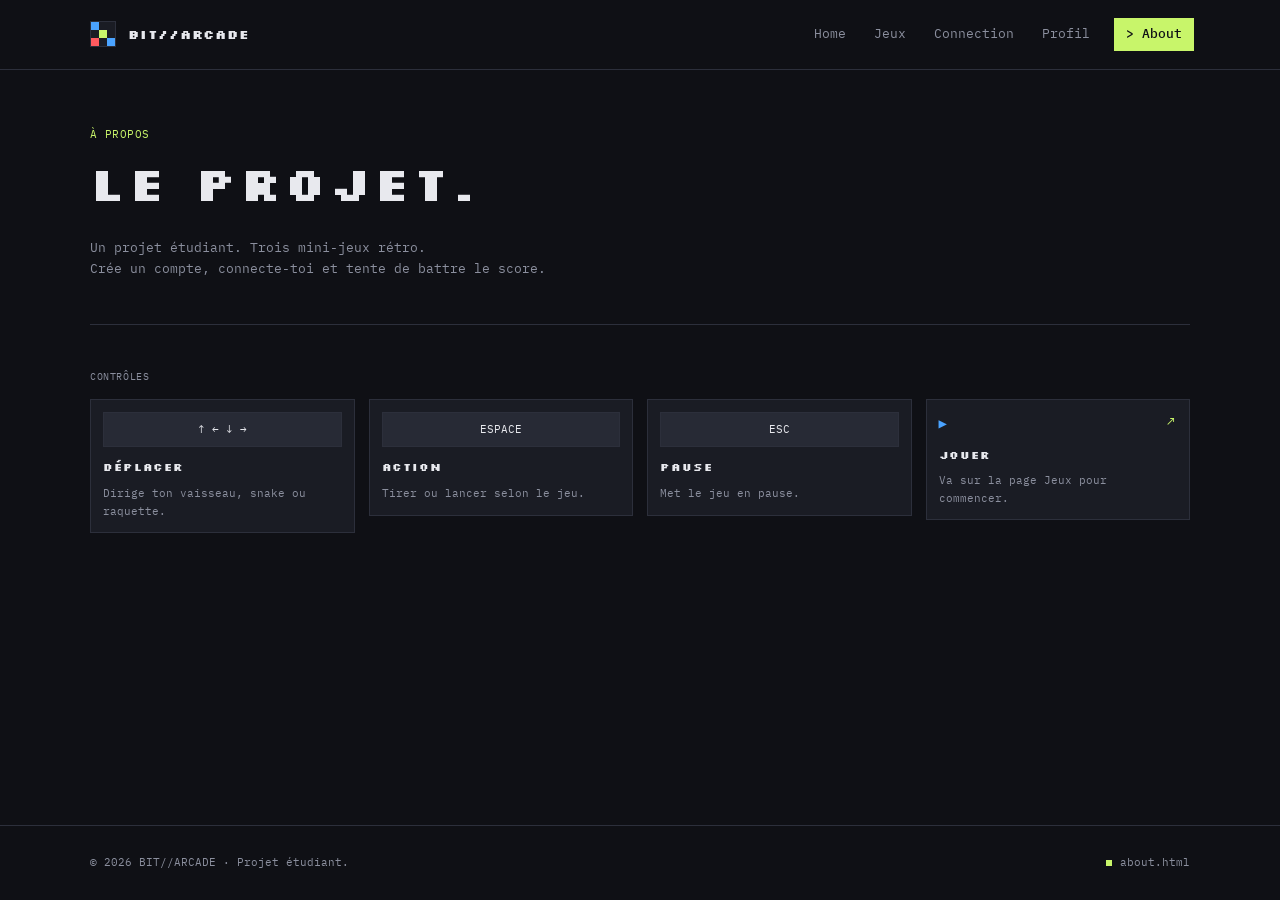
==== src/about/index.html @ 81d7b492 "fix liens hypertext, lien css, placement de fichiers et script en trop" ====
<!DOCTYPE html>
<html lang="fr">
<head>
  <meta charset="UTF-8">
  <meta name="viewport" content="width=device-width, initial-scale=1">
  <title>À propos · BIT//ARCADE</title>
  <link rel="stylesheet" href="./../assets/style.css">
</head>
<body>
  <header class="site-header">
    <div class="container">
      <a class="logo" href="index.html" aria-label="BIT//ARCADE, accueil">
        <span class="logo-mark" aria-hidden="true"><i></i><i></i><i></i><i></i><i></i><i></i><i></i><i></i><i></i></span>
        BIT//ARCADE
      </a>
      <nav class="nav" aria-label="Navigation principale">
        <a href="./../index.html">Home</a>
        <a href="jeux.html">Jeux</a>
        <a href="connexion.html">Connection</a>
        <a href="./../compte/profil.html">Profil</a>
        <a href="index.html" aria-current="page">About</a>
      </nav>
    </div>
  </header>
  <main>
    <div class="container">
      <p class="eyebrow">À propos</p>
      <h1>Le projet.</h1>
      <p class="lead">Un projet étudiant. Trois mini-jeux rétro.<br>Crée un compte, connecte-toi et tente de battre le score.</p>

      <hr class="divider">

      <p class="label">Contrôles</p>
      <div class="grid grid-4">
        <div class="card">
          <div class="key">↑ ← ↓ →</div>
          <h3>Déplacer</h3>
          <p>Dirige ton vaisseau, snake ou raquette.</p>
        </div>
        <div class="card">
          <div class="key">ESPACE</div>
          <h3>Action</h3>
          <p>Tirer ou lancer selon le jeu.</p>
        </div>
        <div class="card">
          <div class="key">ESC</div>
          <h3>Pause</h3>
          <p>Met le jeu en pause.</p>
        </div>
        <a class="card card-link" href="jeux.html">
          <span class="icon" aria-hidden="true">▶</span><span class="arrow" aria-hidden="true">↗</span>
          <h3>Jouer</h3>
          <p>Va sur la page Jeux pour commencer.</p>
        </a>
      </div>
    </div>
  </main>
  <footer class="site-footer">
    <div class="container">
      <span>© 2026 BIT//ARCADE · Projet étudiant.</span>
      <span class="file">about.html</span>
    </div>
  </footer>
</body>
</html>
---- src/assets/style.css ----
@import url('https://fonts.googleapis.com/css2?family=IBM+Plex+Mono:wght@400;500&family=Silkscreen:wght@400;700&display=swap');

:root {
  --bg: #0f1015;
  --panel: #1a1c24;
  --line: #2c2f3b;
  --text: #e8e9ee;
  --muted: #8b8f9e;
  --accent: #c8f56a;
  --accent-ink: #0f1015;
  --pixel: 'Silkscreen', 'Courier New', monospace;
  --mono: 'IBM Plex Mono', ui-monospace, Menlo, Consolas, monospace;
}

* { box-sizing: border-box; margin: 0; padding: 0; }
html { height: 100%; }
body {
  min-height: 100%;
  display: flex;
  flex-direction: column;
  background: var(--bg);
  color: var(--text);
  font-family: var(--mono);
  font-size: 13px;
  line-height: 1.6;
}
a { color: inherit; text-decoration: none; }
:focus-visible { outline: 2px solid var(--accent); outline-offset: 3px; }

.container { width: min(1100px, 100% - 48px); margin-inline: auto; }

/* Header */
.site-header { border-bottom: 1px solid var(--line); }
.site-header .container {
  display: flex; align-items: center; justify-content: space-between;
  gap: 16px; flex-wrap: wrap; padding-block: 18px;
}
.logo { display: flex; align-items: center; gap: 12px; font-family: var(--pixel); font-weight: 700; letter-spacing: .06em; }
.logo-mark {
  width: 26px; height: 26px; display: grid; grid-template-columns: repeat(3, 1fr);
  background: var(--panel); border: 1px solid var(--line);
}
.logo-mark i:nth-child(1) { background: #4aa3ff; }
.logo-mark i:nth-child(5) { background: var(--accent); }
.logo-mark i:nth-child(7) { background: #ff5a5f; }
.logo-mark i:nth-child(9) { background: #4aa3ff; }
.nav { display: flex; align-items: center; gap: 28px; flex-wrap: wrap; }
.nav a { color: var(--muted); padding: 6px 0; transition: color .15s; }
.nav a:hover { color: var(--text); }
.nav a[aria-current="page"] {
  background: var(--accent); color: var(--accent-ink); font-weight: 500;
  padding: 6px 12px; margin-inline: -4px;
}
.nav a[aria-current="page"]::before { content: "> "; }

/* Main */
main { flex: 1; padding-block: 56px; }
.eyebrow { color: var(--accent); font-size: 11px; text-transform: uppercase; letter-spacing: .04em; }
h1 { font-family: var(--pixel); font-weight: 700; font-size: clamp(32px, 6vw, 48px); letter-spacing: .06em; line-height: 1.1; margin: 14px 0 28px; text-transform: uppercase; }
.lead { color: var(--muted); max-width: 60ch; }
.divider { border: 0; border-top: 1px solid var(--line); margin-block: 44px; }
.label { color: var(--muted); font-size: 10px; text-transform: uppercase; letter-spacing: .06em; margin-bottom: 14px; }

/* Cards */
.grid { display: grid; gap: 14px; align-items: start; }
.grid-4 { grid-template-columns: repeat(4, 1fr); }
.grid-3 { grid-template-columns: repeat(3, 1fr); }
.card { background: var(--panel); border: 1px solid var(--line); padding: 12px; }
.card h3 { font-family: var(--pixel); font-weight: 700; font-size: 11px; letter-spacing: .08em; text-transform: uppercase; margin-top: 12px; }
.card p { color: var(--muted); font-size: 11px; margin-top: 8px; }
.key {
  background: #272a35; border: 1px solid var(--line); text-align: center;
  padding: 8px; font-size: 11px; color: var(--text);
}
.card-link { display: block; position: relative; transition: border-color .15s; }
.card-link:hover { border-color: var(--accent); }
.card-link .arrow { position: absolute; top: 12px; right: 14px; color: var(--accent); }
.card-link .icon { color: #4aa3ff; font-size: 14px; }

/* Profile */
.player { font-family: var(--pixel); font-weight: 700; font-size: 24px; letter-spacing: .06em; text-transform: uppercase; }
.score-card .star { color: var(--accent); font-size: 14px; }
.score-card .value { font-family: var(--pixel); font-weight: 700; font-size: 20px; color: var(--accent); margin-top: 8px; letter-spacing: .06em; }
.score-card .date { color: var(--muted); font-size: 10px; margin-top: 10px; }
.score-card .name { margin-top: 10px; }
.btn {
  font: inherit; font-family: var(--pixel); font-size: 11px; letter-spacing: .08em; text-transform: uppercase;
  background: transparent; color: var(--text); border: 1px solid var(--muted);
  padding: 12px 16px; cursor: pointer; transition: background .15s, color .15s, border-color .15s;
}
.btn:hover { background: var(--accent); color: var(--accent-ink); border-color: var(--accent); }

/* Footer */
.site-footer { border-top: 1px solid var(--line); color: var(--muted); font-size: 11px; }
.site-footer .container { display: flex; justify-content: space-between; gap: 16px; flex-wrap: wrap; padding-block: 28px; }
.site-footer .file::before { content: ""; display: inline-block; width: 6px; height: 6px; background: var(--accent); margin-right: 8px; }

@media (max-width: 900px) { .grid-4 { grid-template-columns: repeat(2, 1fr); } .grid-3 { grid-template-columns: 1fr; } }
@media (max-width: 520px) { .grid-4 { grid-template-columns: 1fr; } .nav { gap: 16px; } main { padding-block: 40px; } }
@media (prefers-reduced-motion: reduce) { * { transition: none !important; } }
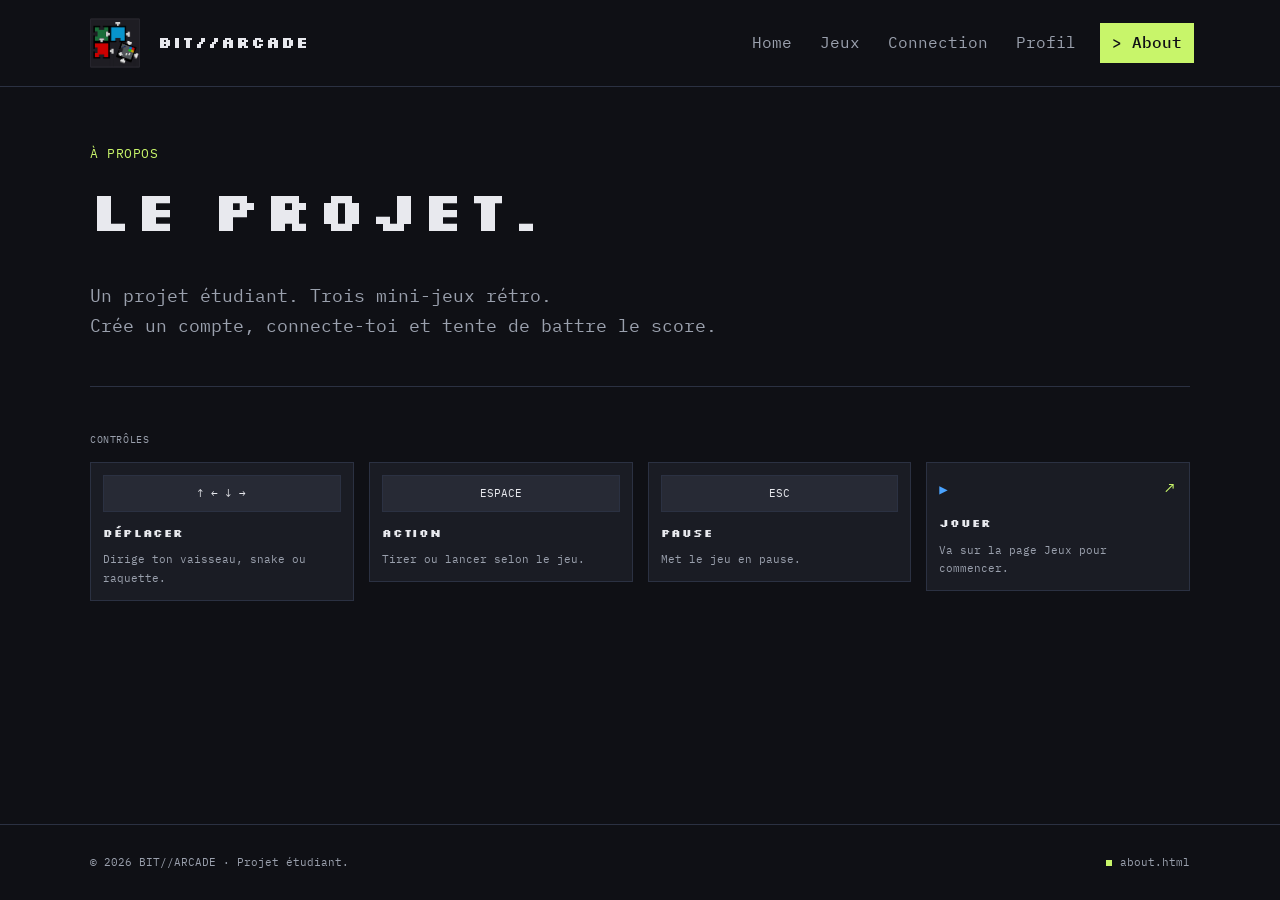
==== commit fdf2bf91: "merge" ====
--- a/src/about/index.html
+++ b/src/about/index.html
@@ -10,15 +10,15 @@
   <header class="site-header">
     <div class="container">
       <a class="logo" href="index.html" aria-label="BIT//ARCADE, accueil">
-        <span class="logo-mark" aria-hidden="true"><i></i><i></i><i></i><i></i><i></i><i></i><i></i><i></i><i></i></span>
+        <img src="./../assets/logo.png" alt="Logo BIT//ARCADE">
         BIT//ARCADE
       </a>
       <nav class="nav" aria-label="Navigation principale">
         <a href="./../index.html">Home</a>
-        <a href="jeux.html">Jeux</a>
-        <a href="connexion.html">Connection</a>
+        <a href="./../jeux/index.html">Jeux</a>
+        <a href="./../compte/index.html">Connection</a>
         <a href="./../compte/profil.html">Profil</a>
-        <a href="index.html" aria-current="page">About</a>
+        <a href="./../index.html" aria-current="page">About</a>
       </nav>
     </div>
   </header>
@@ -47,7 +47,7 @@
           <h3>Pause</h3>
           <p>Met le jeu en pause.</p>
         </div>
-        <a class="card card-link" href="jeux.html">
+        <a class="card card-link" href="./../jeux/index.html">
           <span class="icon" aria-hidden="true">▶</span><span class="arrow" aria-hidden="true">↗</span>
           <h3>Jouer</h3>
           <p>Va sur la page Jeux pour commencer.</p>
--- a/src/assets/style.css
+++ b/src/assets/style.css
@@ -1,19 +1,41 @@
 @import url('https://fonts.googleapis.com/css2?family=IBM+Plex+Mono:wght@400;500&family=Silkscreen:wght@400;700&display=swap');
 
 :root {
-  --bg: #0f1015;
-  --panel: #1a1c24;
-  --line: #2c2f3b;
-  --text: #e8e9ee;
-  --muted: #8b8f9e;
-  --accent: #c8f56a;
+  /* Couleurs */
+  --bg:         #0f1015;
+  --panel:      #1a1c24;
+  --panel-2:    #181d29;
+  --key:        #272a35;
+  --line:       #2b3142;
+  --text:       #e8e9ee;
+  --muted:      #9aa0ad;
+  --accent:     #c8f56a;
   --accent-ink: #0f1015;
+  --blue:       #4aa3ff;
+  --red:        #ff5a5f;
+
+  /* Typographie */
   --pixel: 'Silkscreen', 'Courier New', monospace;
-  --mono: 'IBM Plex Mono', ui-monospace, Menlo, Consolas, monospace;
-}
-
-* { box-sizing: border-box; margin: 0; padding: 0; }
+  --mono:  'IBM Plex Mono', ui-monospace, Menlo, Consolas, monospace;
+
+  /* Rythme */
+  --gap: 15px;
+}
+
+
+/* ---------------------------------------------------------
+   02. RESET & BASE
+   --------------------------------------------------------- */
+*,
+*::before,
+*::after {
+  box-sizing: border-box;
+  margin: 0;
+  padding: 0;
+}
+
 html { height: 100%; }
+
 body {
   min-height: 100%;
   display: flex;
@@ -21,80 +43,559 @@
   background: var(--bg);
   color: var(--text);
   font-family: var(--mono);
+  font-size: 16px;
+  line-height: 1.7;
+}
+
+a {
+  color: inherit;
+  text-decoration: none;
+}
+
+img { max-width: 100%; }
+
+:focus-visible {
+  outline: 2px solid var(--accent);
+  outline-offset: 3px;
+}
+
+
+/* ---------------------------------------------------------
+   03. MISE EN PAGE
+   --------------------------------------------------------- */
+
+/* Conteneur « oldstyle » (largeur de lecture) */
+.container {
+  width: min(1100px, 100% - 48px);
+  margin-inline: auto;
+}
+
+/* Conteneur « style.css » (largeur pleine) */
+.conteneur {
+  width: 100%;
+  max-width: 1500px;
+  margin: 0 auto;
+  padding: 0 24px;
+}
+
+main { flex: 1; }
+
+/* Reproduit l'ancien `main { padding-block: 56px }` sans écraser
+   les espacements propres aux sections du nouveau design. */
+main > .container,
+main.container { padding-block: 56px; }
+
+
+/* ---------------------------------------------------------
+   04. EN-TÊTE & NAVIGATION
+   --------------------------------------------------------- */
+
+/* --- Variante oldstyle --- */
+.site-header { border-bottom: 1px solid var(--line); }
+
+.site-header .container {
+  display: flex;
+  align-items: center;
+  justify-content: space-between;
+  gap: 16px;
+  flex-wrap: wrap;
+  padding-block: 18px;
+}
+
+/* --- Variante style.css --- */
+header { border-bottom: 2px solid var(--line); }
+
+header .conteneur {
+  display: flex;
+  justify-content: space-between;
+  align-items: center;
+  height: 114px;
+}
+
+/* --- Logo (commun) --- */
+.logo {
+  display: flex;
+  align-items: center;
+  gap: 18px;
+  font-family: var(--pixel);
+  font-weight: 700;
+  letter-spacing: .06em;
+}
+
+.logo span {
+  font-family: var(--pixel);
+  font-size: 22px;
+  font-weight: 700;
+  letter-spacing: 1px;
+}
+
+.logo img {
+  width: 50px;
+  height: 50px;
+}
+
+/* Damier pixel de oldstyle */
+.logo-mark {
+  width: 26px;
+  height: 26px;
+  display: grid;
+  grid-template-columns: repeat(3, 1fr);
+  background: var(--panel);
+  border: 1px solid var(--line);
+}
+.logo-mark i:nth-child(1) { background: var(--blue); }
+.logo-mark i:nth-child(5) { background: var(--accent); }
+.logo-mark i:nth-child(7) { background: var(--red); }
+.logo-mark i:nth-child(9) { background: var(--blue); }
+
+/* --- Navigation oldstyle (.nav) --- */
+.nav {
+  display: flex;
+  align-items: center;
+  gap: 28px;
+  flex-wrap: wrap;
+}
+
+.nav a {
+  color: var(--muted);
+  padding: 6px 0;
+  transition: color .15s;
+}
+
+.nav a:hover { color: var(--text); }
+
+.nav a[aria-current="page"] {
+  background: var(--accent);
+  color: var(--accent-ink);
+  font-weight: 500;
+  padding: 6px 12px;
+  margin-inline: -4px;
+}
+
+.nav a[aria-current="page"]::before { content: "> "; }
+
+/* --- Navigation style.css (nav) --- */
+nav {
+  display: flex;
+  align-items: center;
+  gap: 8px;
+}
+
+nav a {
+  padding: 14px 25px;
+  color: var(--muted);
+  transition: color .15s, background .15s;
+}
+
+nav a:hover { color: var(--text); }
+
+nav a.actif {
+  background: var(--accent);
+  color: var(--accent-ink);
+  font-weight: 600;
+}
+
+
+/* ---------------------------------------------------------
+   05. TITRES & UTILITAIRES
+   --------------------------------------------------------- */
+h1, h2, h3 {
+  font-family: var(--pixel);
+  font-weight: 700;
+}
+
+h1 {
+  font-size: clamp(34px, 6vw, 56px);
+  line-height: 1.1;
+  letter-spacing: .06em;
+  text-transform: uppercase;
+  margin: 14px 0 40px;
+}
+
+/* Étiquettes / labels */
+.eyebrow,
+.etiquette {
+  color: var(--accent);
   font-size: 13px;
-  line-height: 1.6;
-}
-a { color: inherit; text-decoration: none; }
-:focus-visible { outline: 2px solid var(--accent); outline-offset: 3px; }
-
-.container { width: min(1100px, 100% - 48px); margin-inline: auto; }
-
-/* Header */
-.site-header { border-bottom: 1px solid var(--line); }
-.site-header .container {
-  display: flex; align-items: center; justify-content: space-between;
-  gap: 16px; flex-wrap: wrap; padding-block: 18px;
-}
-.logo { display: flex; align-items: center; gap: 12px; font-family: var(--pixel); font-weight: 700; letter-spacing: .06em; }
-.logo-mark {
-  width: 26px; height: 26px; display: grid; grid-template-columns: repeat(3, 1fr);
-  background: var(--panel); border: 1px solid var(--line);
-}
-.logo-mark i:nth-child(1) { background: #4aa3ff; }
-.logo-mark i:nth-child(5) { background: var(--accent); }
-.logo-mark i:nth-child(7) { background: #ff5a5f; }
-.logo-mark i:nth-child(9) { background: #4aa3ff; }
-.nav { display: flex; align-items: center; gap: 28px; flex-wrap: wrap; }
-.nav a { color: var(--muted); padding: 6px 0; transition: color .15s; }
-.nav a:hover { color: var(--text); }
-.nav a[aria-current="page"] {
-  background: var(--accent); color: var(--accent-ink); font-weight: 500;
-  padding: 6px 12px; margin-inline: -4px;
-}
-.nav a[aria-current="page"]::before { content: "> "; }
-
-/* Main */
-main { flex: 1; padding-block: 56px; }
-.eyebrow { color: var(--accent); font-size: 11px; text-transform: uppercase; letter-spacing: .04em; }
-h1 { font-family: var(--pixel); font-weight: 700; font-size: clamp(32px, 6vw, 48px); letter-spacing: .06em; line-height: 1.1; margin: 14px 0 28px; text-transform: uppercase; }
-.lead { color: var(--muted); max-width: 60ch; }
-.divider { border: 0; border-top: 1px solid var(--line); margin-block: 44px; }
-.label { color: var(--muted); font-size: 10px; text-transform: uppercase; letter-spacing: .06em; margin-bottom: 14px; }
-
-/* Cards */
-.grid { display: grid; gap: 14px; align-items: start; }
+  text-transform: uppercase;
+  letter-spacing: .04em;
+}
+
+.etiquette { margin-bottom: 30px; }
+
+.label {
+  color: var(--muted);
+  font-size: 10px;
+  text-transform: uppercase;
+  letter-spacing: .06em;
+  margin-bottom: 14px;
+}
+
+.lead,
+.blocprincipal p {
+  color: var(--muted);
+  max-width: 60ch;
+  font-size: 18px;
+}
+
+.divider {
+  border: 0;
+  border-top: 1px solid var(--line);
+  margin-block: 44px;
+}
+
+/* Sections « nouveau design » */
+.blocprincipal {
+  padding: 100px 0 80px;
+  border-bottom: 2px solid var(--line);
+}
+
+.selection {
+  padding: 60px 0 100px;
+}
+
+.selection > .conteneur > p {
+  color: var(--muted);
+  font-size: 14px;
+  text-transform: uppercase;
+  margin-bottom: 20px;
+}
+
+
+/* ---------------------------------------------------------
+   06. GRILLES
+   --------------------------------------------------------- */
+.grid {
+  display: grid;
+  gap: var(--gap);
+  align-items: start;
+}
+
 .grid-4 { grid-template-columns: repeat(4, 1fr); }
-.grid-3 { grid-template-columns: repeat(3, 1fr); }
-.card { background: var(--panel); border: 1px solid var(--line); padding: 12px; }
-.card h3 { font-family: var(--pixel); font-weight: 700; font-size: 11px; letter-spacing: .08em; text-transform: uppercase; margin-top: 12px; }
-.card p { color: var(--muted); font-size: 11px; margin-top: 8px; }
+
+.grid-3,
+.bloc {
+  display: grid;
+  grid-template-columns: repeat(3, 1fr);
+  gap: var(--gap);
+  align-items: start;
+}
+
+
+/* ---------------------------------------------------------
+   07. CARTES & BLOCS
+   --------------------------------------------------------- */
+
+/* --- Cartes oldstyle --- */
+.card {
+  background: var(--panel);
+  border: 1px solid var(--line);
+  padding: 12px;
+}
+
+.card h3 {
+  font-size: 11px;
+  letter-spacing: .08em;
+  text-transform: uppercase;
+  margin-top: 12px;
+}
+
+.card p {
+  color: var(--muted);
+  font-size: 11px;
+  margin-top: 8px;
+}
+
 .key {
-  background: #272a35; border: 1px solid var(--line); text-align: center;
-  padding: 8px; font-size: 11px; color: var(--text);
-}
-.card-link { display: block; position: relative; transition: border-color .15s; }
+  background: var(--key);
+  border: 1px solid var(--line);
+  text-align: center;
+  padding: 8px;
+  font-size: 11px;
+  color: var(--text);
+}
+
+.card-link {
+  display: block;
+  position: relative;
+  transition: border-color .15s;
+}
+
 .card-link:hover { border-color: var(--accent); }
-.card-link .arrow { position: absolute; top: 12px; right: 14px; color: var(--accent); }
-.card-link .icon { color: #4aa3ff; font-size: 14px; }
-
-/* Profile */
-.player { font-family: var(--pixel); font-weight: 700; font-size: 24px; letter-spacing: .06em; text-transform: uppercase; }
-.score-card .star { color: var(--accent); font-size: 14px; }
-.score-card .value { font-family: var(--pixel); font-weight: 700; font-size: 20px; color: var(--accent); margin-top: 8px; letter-spacing: .06em; }
-.score-card .date { color: var(--muted); font-size: 10px; margin-top: 10px; }
+
+.card-link .arrow {
+  position: absolute;
+  top: 12px;
+  right: 14px;
+  color: var(--accent);
+}
+
+.card-link .icon {
+  color: var(--blue);
+  font-size: 14px;
+}
+
+/* --- Blocs de jeux style.css --- */
+.blocjeux {
+  background: var(--panel-2);
+  border: 2px solid var(--line);
+  padding: 25px;
+}
+
+.blocjeu {
+  display: flex;
+  justify-content: space-between;
+  color: var(--accent);
+  font-size: 13px;
+  text-transform: uppercase;
+}
+
+.blocjeux h3 {
+  font-size: 16px;
+  text-transform: uppercase;
+  margin: 18px 0 12px;
+}
+
+.blocjeux p {
+  color: var(--muted);
+  margin-bottom: 14px;
+}
+
+.blocjeux .touches {
+  font-size: 13px;
+  text-transform: uppercase;
+  margin-bottom: 18px;
+}
+
+
+/* ---------------------------------------------------------
+   08. BOUTONS
+   --------------------------------------------------------- */
+
+/* --- Bouton « outline pixel » (oldstyle) --- */
+.btn {
+  font: inherit;
+  font-family: var(--pixel);
+  font-size: 11px;
+  letter-spacing: .08em;
+  text-transform: uppercase;
+  background: transparent;
+  color: var(--text);
+  border: 1px solid var(--muted);
+  padding: 12px 16px;
+  cursor: pointer;
+  transition: background .15s, color .15s, border-color .15s;
+}
+
+.btn:hover {
+  background: var(--accent);
+  color: var(--accent-ink);
+  border-color: var(--accent);
+}
+
+/* --- Bouton plein (style.css) --- */
+.bouton {
+  display: block;
+  background: var(--accent);
+  color: var(--accent-ink);
+  text-align: center;
+  font-weight: 600;
+  font-size: 14px;
+  text-transform: uppercase;
+  padding: 16px;
+  border: none;
+  cursor: pointer;
+  font-family: inherit;
+  transition: opacity .15s;
+}
+
+.bouton:hover { opacity: .85; }
+
+.blocprincipal .bouton {
+  display: inline-block;
+  margin-top: 40px;
+  padding: 16px 40px;
+}
+
+
+/* ---------------------------------------------------------
+   09. FORMULAIRES
+   --------------------------------------------------------- */
+.formulaire {
+  max-width: 480px;
+  margin: 0 auto;
+  padding: 80px 0 100px;
+}
+
+.formulaire h1 {
+  font-size: 40px;
+  margin-bottom: 30px;
+}
+
+.champ { margin-bottom: 20px; }
+
+.champ label {
+  display: block;
+  color: var(--muted);
+  font-size: 14px;
+  text-transform: uppercase;
+  margin-bottom: 8px;
+}
+
+.champ input {
+  width: 100%;
+  background: var(--panel-2);
+  border: 2px solid var(--line);
+  color: var(--text);
+  font-family: inherit;
+  font-size: 16px;
+  padding: 14px;
+  transition: border-color .15s;
+}
+
+.champ input:focus {
+  outline: none;
+  border-color: var(--accent);
+}
+
+.formulaire .bas {
+  margin-top: 25px;
+  color: var(--muted);
+  font-size: 14px;
+}
+
+.formulaire .bas a { color: var(--accent); }
+
+
+/* ---------------------------------------------------------
+   10. PROFIL / SCORES
+   --------------------------------------------------------- */
+.player {
+  font-family: var(--pixel);
+  font-weight: 700;
+  font-size: 24px;
+  letter-spacing: .06em;
+  text-transform: uppercase;
+}
+
+.score-card .star {
+  color: var(--accent);
+  font-size: 14px;
+}
+
+.score-card .value {
+  font-family: var(--pixel);
+  font-weight: 700;
+  font-size: 20px;
+  color: var(--accent);
+  margin-top: 8px;
+  letter-spacing: .06em;
+}
+
+.score-card .date {
+  color: var(--muted);
+  font-size: 10px;
+  margin-top: 10px;
+}
+
 .score-card .name { margin-top: 10px; }
-.btn {
-  font: inherit; font-family: var(--pixel); font-size: 11px; letter-spacing: .08em; text-transform: uppercase;
-  background: transparent; color: var(--text); border: 1px solid var(--muted);
-  padding: 12px 16px; cursor: pointer; transition: background .15s, color .15s, border-color .15s;
-}
-.btn:hover { background: var(--accent); color: var(--accent-ink); border-color: var(--accent); }
-
-/* Footer */
-.site-footer { border-top: 1px solid var(--line); color: var(--muted); font-size: 11px; }
-.site-footer .container { display: flex; justify-content: space-between; gap: 16px; flex-wrap: wrap; padding-block: 28px; }
-.site-footer .file::before { content: ""; display: inline-block; width: 6px; height: 6px; background: var(--accent); margin-right: 8px; }
-
-@media (max-width: 900px) { .grid-4 { grid-template-columns: repeat(2, 1fr); } .grid-3 { grid-template-columns: 1fr; } }
-@media (max-width: 520px) { .grid-4 { grid-template-columns: 1fr; } .nav { gap: 16px; } main { padding-block: 40px; } }
-@media (prefers-reduced-motion: reduce) { * { transition: none !important; } }
+
+
+/* ---------------------------------------------------------
+   11. PIED DE PAGE
+   --------------------------------------------------------- */
+.site-footer {
+  border-top: 1px solid var(--line);
+  color: var(--muted);
+  font-size: 11px;
+}
+
+.site-footer .container {
+  display: flex;
+  justify-content: space-between;
+  gap: 16px;
+  flex-wrap: wrap;
+  padding-block: 28px;
+}
+
+.site-footer .file::before {
+  content: "";
+  display: inline-block;
+  width: 6px;
+  height: 6px;
+  background: var(--accent);
+  margin-right: 8px;
+}
+
+footer { border-top: 2px solid var(--line); }
+
+footer .conteneur {
+  display: flex;
+  justify-content: space-between;
+  align-items: center;
+  height: 126px;
+  color: var(--muted);
+  font-size: 14px;
+}
+
+footer .page::before {
+  content: "";
+  display: inline-block;
+  width: 8px;
+  height: 8px;
+  background: var(--accent);
+  margin-right: 14px;
+}
+
+
+/* ---------------------------------------------------------
+   12. RESPONSIVE & PRÉFÉRENCES
+   --------------------------------------------------------- */
+@media (max-width: 900px) {
+  /* Grilles */
+  .grid-4 { grid-template-columns: repeat(2, 1fr); }
+  .grid-3,
+  .bloc   { grid-template-columns: 1fr; }
+
+  /* En-tête style.css */
+  header .conteneur {
+    flex-direction: column;
+    height: auto;
+    padding: 20px 24px;
+    gap: 15px;
+  }
+
+  nav {
+    flex-wrap: wrap;
+    justify-content: center;
+  }
+
+  nav a { padding: 10px 14px; }
+
+  h1 { font-size: 34px; }
+
+  /* Pied de page style.css */
+  footer .conteneur {
+    flex-direction: column;
+    justify-content: center;
+    gap: 10px;
+    height: auto;
+    padding-block: 28px;
+  }
+}
+
+@media (max-width: 520px) {
+  .grid-4 { grid-template-columns: 1fr; }
+
+  .nav { gap: 16px; }
+
+  main > .container,
+  main.container { padding-block: 40px; }
+
+  .blocprincipal { padding: 60px 0 50px; }
+  .selection     { padding: 40px 0 60px; }
+}
+
+@media (prefers-reduced-motion: reduce) {
+  * { transition: none !important; }
+}
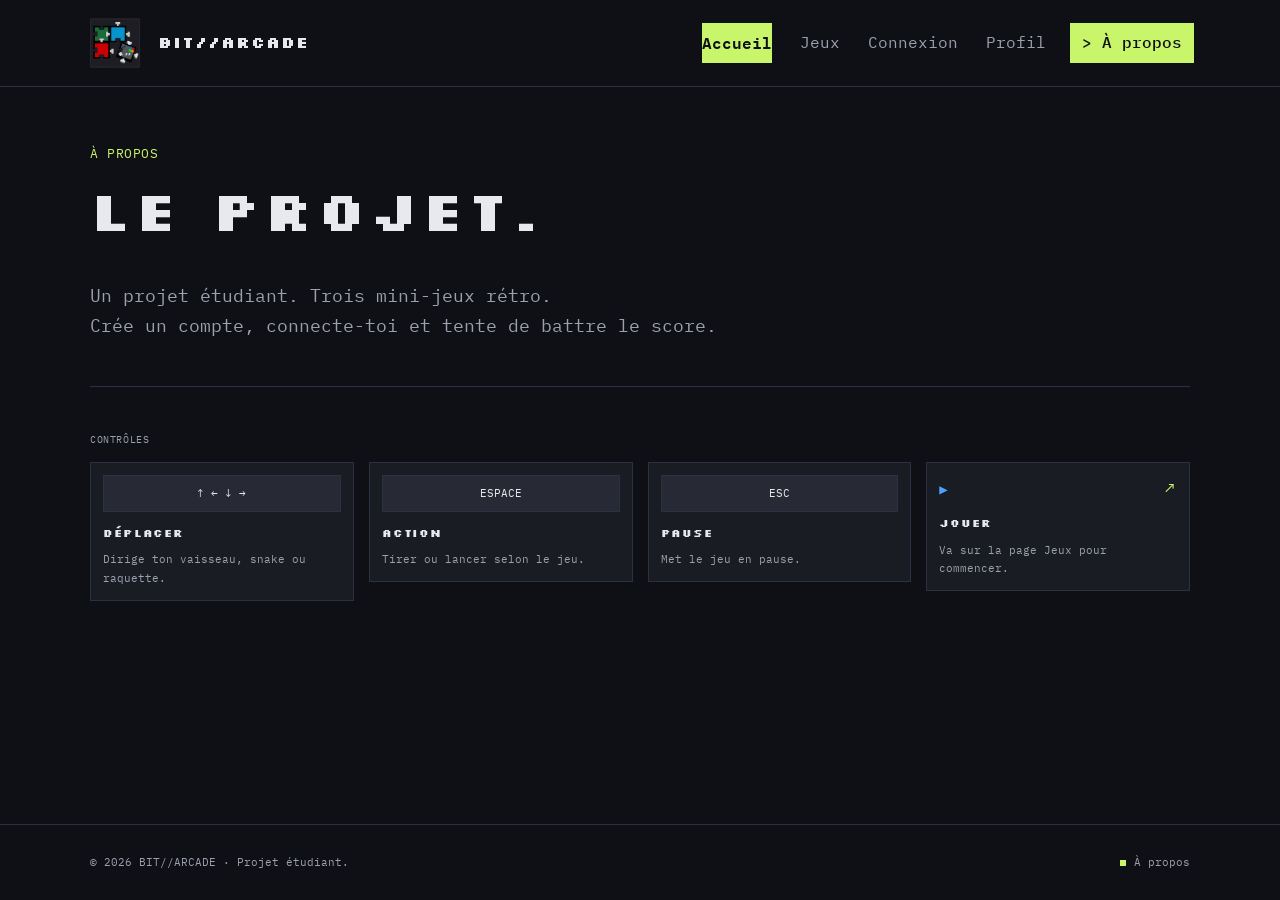
==== commit 05ed1d78: "modifs à propos" ====
--- a/src/about/index.html
+++ b/src/about/index.html
@@ -9,16 +9,16 @@
 <body>
   <header class="site-header">
     <div class="container">
-      <a class="logo" href="index.html" aria-label="BIT//ARCADE, accueil">
+      <a class="logo" href="./../index.html" aria-label="BIT//ARCADE, accueil">
         <img src="./../assets/logo.png" alt="Logo BIT//ARCADE">
         BIT//ARCADE
       </a>
       <nav class="nav" aria-label="Navigation principale">
-        <a href="./../index.html">Home</a>
+        <a href="./../index.html" class="actif">Accueil</a>
         <a href="./../jeux/index.html">Jeux</a>
-        <a href="./../compte/index.html">Connection</a>
+        <a href="./../compte/index.html">Connexion</a>
         <a href="./../compte/profil.html">Profil</a>
-        <a href="./../index.html" aria-current="page">About</a>
+        <a href="index.html" aria-current="page">À propos</a>
       </nav>
     </div>
   </header>
@@ -58,7 +58,7 @@
   <footer class="site-footer">
     <div class="container">
       <span>© 2026 BIT//ARCADE · Projet étudiant.</span>
-      <span class="file">about.html</span>
+      <span class="file">À propos</span>
     </div>
   </footer>
 </body>
--- a/src/assets/style.css
+++ b/src/assets/style.css
@@ -64,18 +64,13 @@
    03. MISE EN PAGE
    --------------------------------------------------------- */
 
-/* Conteneur « oldstyle » (largeur de lecture) */
-.container {
+
+/* Conteneur « style.css » (largeur pleine) */
+.container, .conteneur {
   width: min(1100px, 100% - 48px);
+  max-width: 1180px;
   margin-inline: auto;
-}
-
-/* Conteneur « style.css » (largeur pleine) */
-.conteneur {
-  width: 100%;
-  max-width: 1500px;
-  margin: 0 auto;
-  padding: 0 24px;
+  padding-inline: 0;
 }
 
 main { flex: 1; }
